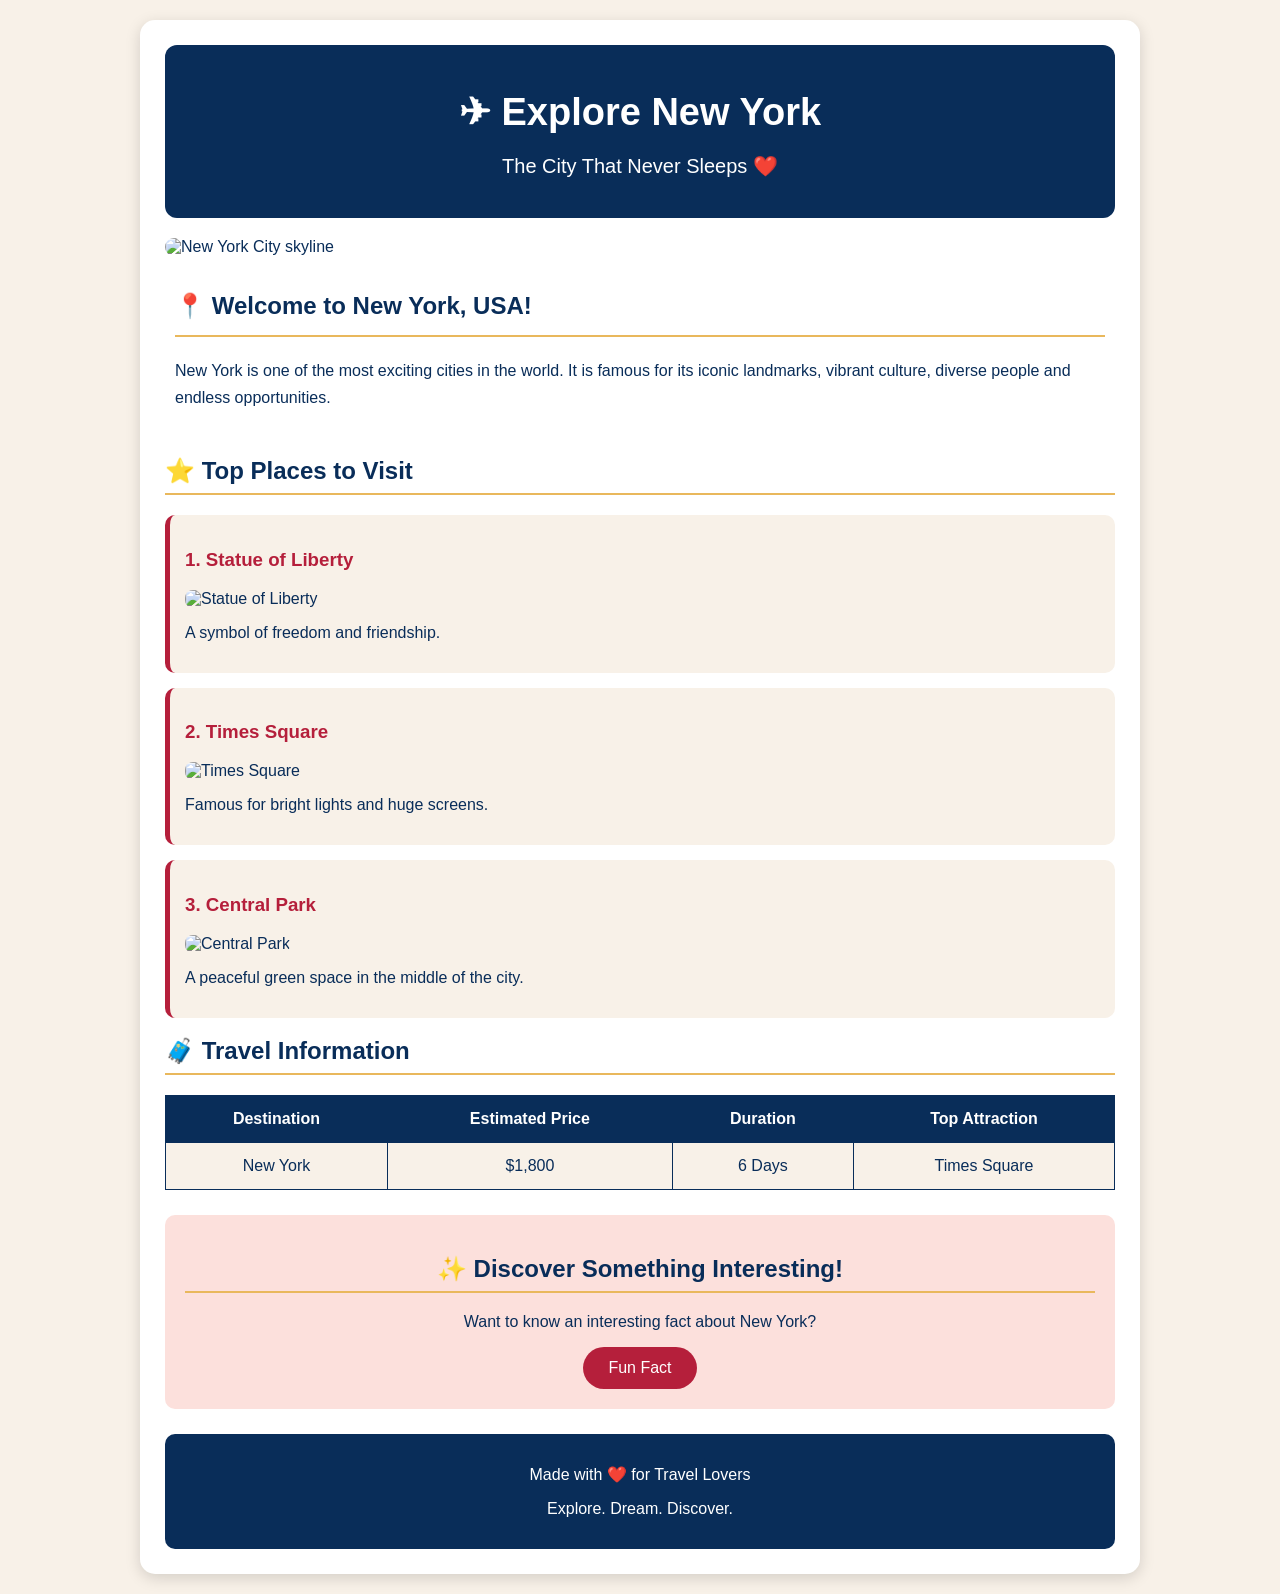
==== index.html @ 7b67fd25 "I add lab 11 work" ====
<!-- Name: Ayesha Noor | Roll Number: 26i_3216 | Section: E -->

<!DOCTYPE html>
<html lang="en">

<head>
    <meta charset="UTF-8">
    <meta name="viewport" content="width=device-width, initial-scale=1.0">

    <title>Travel Postcard - New York</title>

    <link rel="stylesheet" href="style.css">
</head>

<body>

    <div class="postcard">
        <header>
            <h1>✈ Explore New York</h1>
            <p>The City That Never Sleeps ❤️</p>
        </header>

        <!-- Main Image -->
        <section class="hero">
            <img
            src="https://images.unsplash.com/photo-1496442226666-8d4d0e62e6e9"
            alt="New York City skyline">
        </section>

        <!-- Introduction -->
        <section class="intro">
            <h2>📍 Welcome to New York, USA!</h2>

            <p>
                New York is one of the most exciting cities
                in the world. It is famous for its iconic
                landmarks, vibrant culture, diverse people
                and endless opportunities.
            </p>
        </section>
        <section class="places">

            <h2>⭐ Top Places to Visit</h2>

            <div class="place-card">
                <h3>1. Statue of Liberty</h3>
                <img
                src="https://images.unsplash.com/photo-1503572327579-b5c6afe5c5c5"
                alt="Statue of Liberty">
                <p>A symbol of freedom and friendship.</p>
            </div>

            <div class="place-card">
                <h3>2. Times Square</h3>
                <img
                src="https://images.unsplash.com/photo-1534430480872-3498386e7856"
                alt="Times Square">
                <p>Famous for bright lights and huge screens.</p>
            </div>

            <div class="place-card">
                <h3>3. Central Park</h3>
                <img
                src="https://images.unsplash.com/photo-1518391846015-55a9cc003b25"
                alt="Central Park">
                <p>A peaceful green space in the middle of the city.</p>
            </div>

        </section>

        <section class="travel-info">

            <h2>🧳 Travel Information</h2>

            <table>

                <tr>
                    <th>Destination</th>
                    <th>Estimated Price</th>
                    <th>Duration</th>
                    <th>Top Attraction</th>
                </tr>

                <tr>
                    <td>New York</td>
                    <td>$1,800</td>
                    <td>6 Days</td>
                    <td>Times Square</td>
                </tr>

            </table>

        </section>

        <section class="fun-fact">

            <h2>✨ Discover Something Interesting!</h2>

            <p>
                Want to know an interesting fact about New York?
            </p>

            <button onclick="showFact()">Fun Fact</button>

        </section>

        <!-- Footer -->
        <footer>

            <p>Made with ❤️ for Travel Lovers</p>
            <p>Explore. Dream. Discover.</p>

        </footer>

    </div>
    <script>

        function showFact() {

            window.alert(
                "Fun Fact: New York City is home to more than 800 languages!"
            );

            console.log("New York Fun Fact button was clicked!");

        }

    </script>

</body>
</html>
---- style.css ----
/* Name:Ayesha Noor | Roll Number: 26i-3216 | Section: E*/

body {
    background-color: #f8f1e8;
    font-family: Arial, sans-serif;
    color: #092d59;
    margin: 0;
    padding: 20px;
}

.postcard {
    max-width: 950px;
    margin: auto;
    background-color: white;
    border-radius: 15px;
    padding: 25px;
    box-shadow: 0 4px 15px rgba(0,0,0,0.15);
}

header {
    text-align: center;
    background-color: #092d59;
    color: white;
    padding: 20px;
    border-radius: 12px;
}

h1 {
    font-size: 38px;
    margin-bottom: 5px;
}

header p {
    font-size: 20px;
}

.hero img {
    width: 100%;
    height: 350px;
    object-fit: cover;
    border-radius: 12px;
    margin-top: 20px;
}

h2 {
    color: #092d59;
    border-bottom: 2px solid #e9b85c;
    padding-bottom: 8px;
}

.intro {
    line-height: 1.7;
    padding: 10px;
}

.place-card {
    background-color: #f8f1e8;
    padding: 15px;
    margin: 15px 0;
    border-left: 5px solid #b51f3b;
    border-radius: 10px;
}

.place-card h3 {
    color: #b51f3b;
}

.place-card img {
    width: 100%;
    height: 200px;
    object-fit: cover;
    border-radius: 8px;
}

table {
    width: 100%;
    border-collapse: collapse;
    margin-top: 15px;
}

th, td {
    border: 1px solid #092d59;
    padding: 14px;
    text-align: center;
}

th {
    background-color: #092d59;
    color: white;
}

td {
    background-color: #f8f1e8;
}
.fun-fact {
    text-align: center;
    background-color: #fce0dc;
    padding: 20px;
    margin-top: 25px;
    border-radius: 10px;
}

button {
    background-color: #b51f3b;
    color: white;
    border: none;
    padding: 12px 25px;
    border-radius: 25px;
    font-size: 16px;
    cursor: pointer;
}

button:hover {
    background-color: #092d59;
}

footer {
    text-align: center;
    background-color: #092d59;
    color: white;
    padding: 15px;
    margin-top: 25px;
    border-radius: 10px;
}
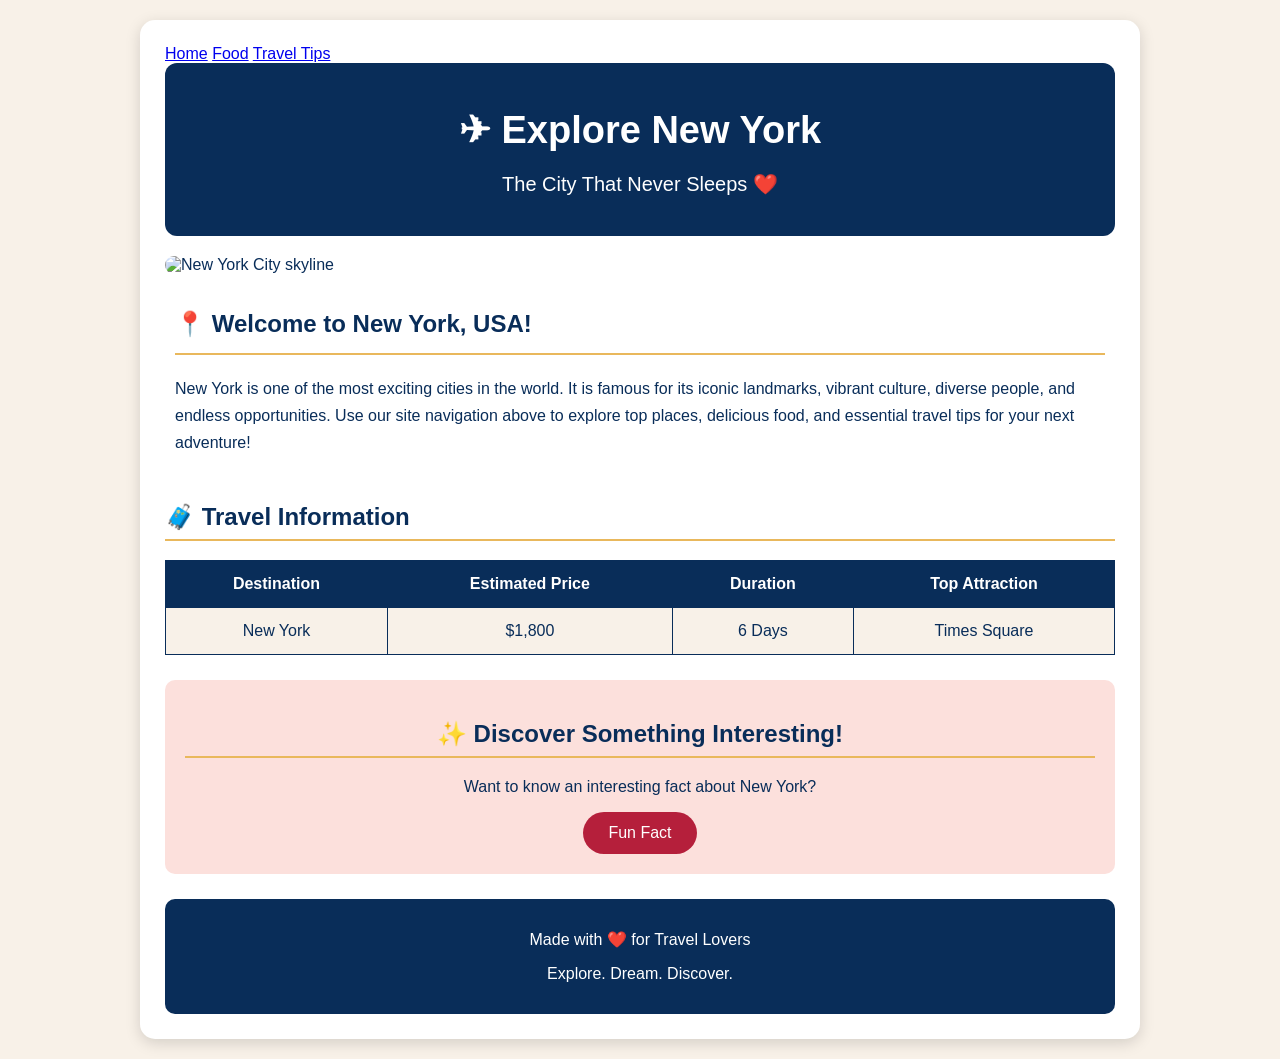
==== commit 00341ea4: "Add New York home page with travel overview and interactive fun fact" ====
--- a/index.html
+++ b/index.html
@@ -1,20 +1,23 @@
-<!-- Name: Ayesha Noor | Roll Number: 26i_3216 | Section: E -->
-
 <!DOCTYPE html>
 <html lang="en">
 
 <head>
     <meta charset="UTF-8">
     <meta name="viewport" content="width=device-width, initial-scale=1.0">
-
-    <title>Travel Postcard - New York</title>
-
+    <title>Travel Postcard - New York (Home)</title>
     <link rel="stylesheet" href="style.css">
 </head>
 
 <body>
 
     <div class="postcard">
+        <!-- Navigation Bar -->
+        <nav class="navbar">
+            <a href="index.html" class="active">Home</a>
+            <a href="food.html">Food</a>
+            <a href="tips.html">Travel Tips</a>
+        </nav>
+
         <header>
             <h1>✈ Explore New York</h1>
             <p>The City That Never Sleeps ❤️</p>
@@ -22,8 +25,8 @@
 
         <!-- Main Image -->
         <section class="hero">
-            <img
-            src="https://images.unsplash.com/photo-1496442226666-8d4d0e62e6e9"
+            <img 
+            src="https://images.unsplash.com/photo-1496442226666-8d4d0e62e6e9" 
             alt="New York City skyline">
         </section>
 
@@ -32,68 +35,31 @@
             <h2>📍 Welcome to New York, USA!</h2>
 
             <p>
-                New York is one of the most exciting cities
-                in the world. It is famous for its iconic
-                landmarks, vibrant culture, diverse people
-                and endless opportunities.
+                New York is one of the most exciting cities in the world. It is famous for its iconic landmarks, vibrant culture, diverse people, and endless opportunities. Use our site navigation above to explore top places, delicious food, and essential travel tips for your next adventure!
             </p>
         </section>
-        <section class="places">
 
-            <h2>⭐ Top Places to Visit</h2>
-
-            <div class="place-card">
-                <h3>1. Statue of Liberty</h3>
-                <img
-                src="https://images.unsplash.com/photo-1503572327579-b5c6afe5c5c5"
-                alt="Statue of Liberty">
-                <p>A symbol of freedom and friendship.</p>
-            </div>
-
-            <div class="place-card">
-                <h3>2. Times Square</h3>
-                <img
-                src="https://images.unsplash.com/photo-1534430480872-3498386e7856"
-                alt="Times Square">
-                <p>Famous for bright lights and huge screens.</p>
-            </div>
-
-            <div class="place-card">
-                <h3>3. Central Park</h3>
-                <img
-                src="https://images.unsplash.com/photo-1518391846015-55a9cc003b25"
-                alt="Central Park">
-                <p>A peaceful green space in the middle of the city.</p>
-            </div>
-
-        </section>
-
+        <!-- Travel Information Table -->
         <section class="travel-info">
-
             <h2>🧳 Travel Information</h2>
 
             <table>
-
                 <tr>
                     <th>Destination</th>
                     <th>Estimated Price</th>
                     <th>Duration</th>
                     <th>Top Attraction</th>
                 </tr>
-
                 <tr>
                     <td>New York</td>
                     <td>$1,800</td>
                     <td>6 Days</td>
                     <td>Times Square</td>
                 </tr>
-
             </table>
-
         </section>
 
         <section class="fun-fact">
-
             <h2>✨ Discover Something Interesting!</h2>
 
             <p>
@@ -101,32 +67,25 @@
             </p>
 
             <button onclick="showFact()">Fun Fact</button>
-
         </section>
 
         <!-- Footer -->
         <footer>
-
             <p>Made with ❤️ for Travel Lovers</p>
             <p>Explore. Dream. Discover.</p>
-
         </footer>
 
     </div>
+
     <script>
-
         function showFact() {
-
             window.alert(
                 "Fun Fact: New York City is home to more than 800 languages!"
             );
 
             console.log("New York Fun Fact button was clicked!");
-
         }
-
     </script>
-
+<link rel="stylesheet" href="style.css">
 </body>
-</html>
-
+</html>
